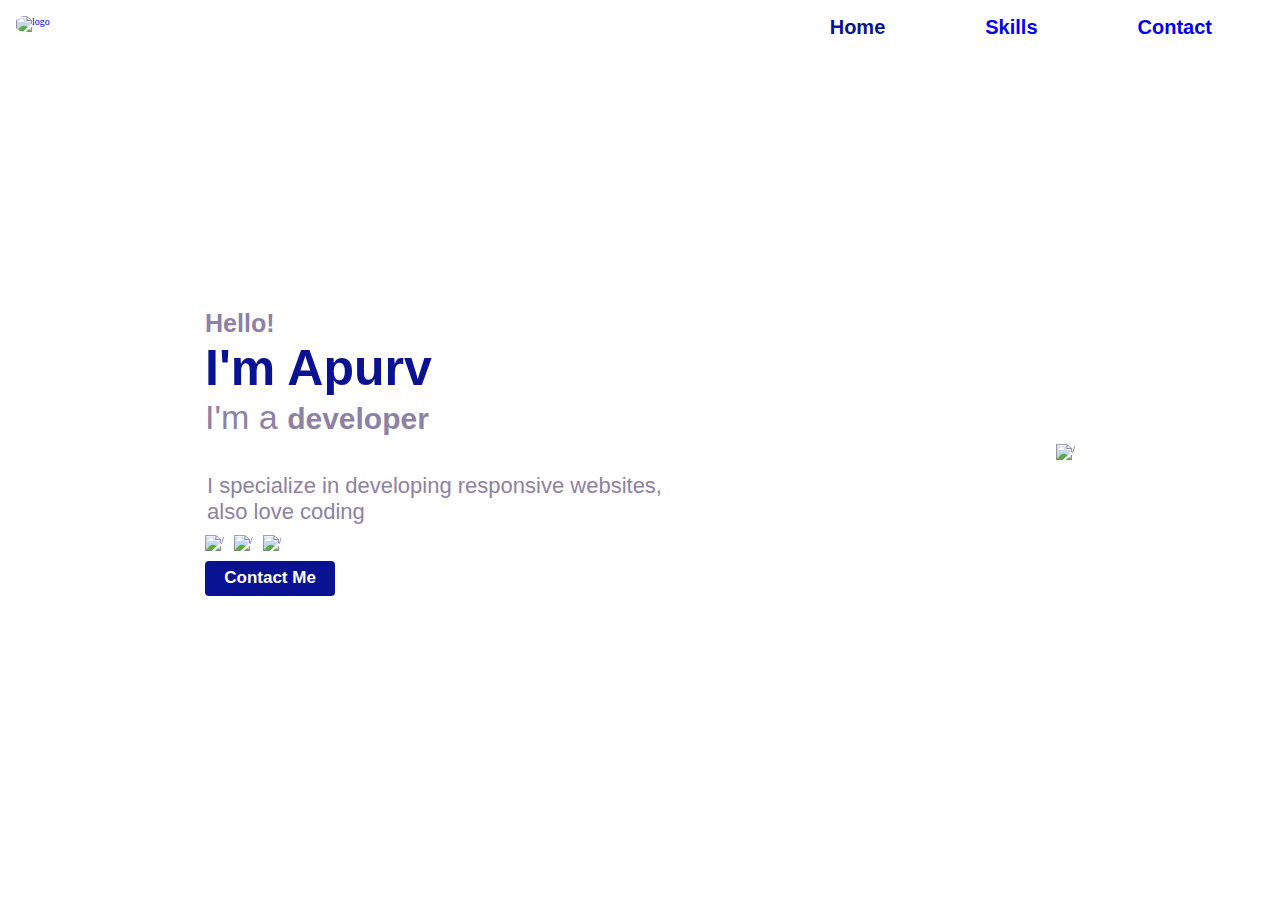
==== index.html @ e3d4ba6a "Add files via upload" ====
<!DOCTYPE html>
<html lang="en">

<head>
    <meta charset="UTF-8">
    <meta name="viewport" content="width=device-width, initial-scale=1.0">
    <title>Apurv Sharma | Portfolio</title>
    <link rel="icon" href="assets/pic/fianlLogo.png" type="image/icon type">
    <link rel="stylesheet" href="port.css">
</head>

<body>
    <header>
        <div class="clll">
            <div class="container">
                <a href="index.html"><img class="syb" src="assets/pic/svgviewer-png-output (5).png" alt="logo"></a>
            </div>
            <div class="menu">
                <div class="mmm1">Home</div>
                <div class="mmm2">
                    <a href="skilll.html">Skills</a>
                </div>
                <div class="mmm3" id="mr"><a href="coooontect.html">Contact</a></div>
            </div>
        </div>
    </header>
    <main>
        <div class="omg">
            <div class="a">
                <span class="hell">Hello!</span>
                <span class="name">I'm Apurv</span>
                <span class="prof">I'm a <span class="b">developer</span> </span>
                <span class="x">I specialize in developing responsive websites,</span>
                <span class="y">also love coding</span>
                <div class="links">
                    <div class="l1">
                        <a href="https://github.com/ApurvSharma7"><img class="l1img" src="assets/pic/girhub.png"
                                alt="/"></a>
                    </div>
                    <div class="l2"><a href="https://www.linkedin.com/in/apurv-sharma-2a2163289/">
                            <img class="l2img" src="assets/pic/linkedin.png" alt="/"></a></div>
                    <div class="l3"><a href="https://stackoverflow.com/users/29012105/apurv-sharma"><img class="l3img"
                                src="assets/pic/stackover.png" alt="/"></a></div>
                </div>
                <div class="btn">
                    <a href="coooontect.html"><button type="button">Contact Me</button></a>
                </div>
            </div>
            <div class="g">
                <img src="assets/pic/Screenshot 2024-12-29 171545.png" alt="/">
            </div>
        </div>
    </main>
</body>

</html>
---- port.css ----
html{
    font-size: 10px;
    height: 100%;
}
body{
    overflow: auto;
}
.syb{
    height: 4rem;
    width: 4rem;
    border-radius: 30%;
    margin: .8rem;
}
.hell{
    color: #8d81a5 !important;
    font-weight:bolder;
    font-family:sans-serif;
    font-size: 2.5rem;
    margin: 0 0 .1rem 0;
}
.a{
    display: flex;
    flex-direction: column;
}
.name{
    font-family:sans-serif;
    color: #091292 !important;
    font-size: 5rem;
    font-weight: 800;
    margin: 0 0 .1rem 0;
}
.b{
    font-family:sans-serif;
    font-size: 2.5rem;
    color: #8d81a5 !important;
    font-size: 3rem;
    font-weight: 900;
    margin: 0 0 .1rem 0;
}
.prof{
    font-family:sans-serif;
    color: #8d81a5 !important;
    font-size: 3.4rem;
    font-weight: 400;
    margin: 0 0 3.6rem 0;
}
.x,.y{
    font-family:sans-serif;
    color: #8d81a5 !important;
    font-size: 2.2rem;
    font-weight: 400;
    margin: 0 0 0 .2rem;
}
.links{
    display: flex;
    flex-direction: row;
}
.l1{
    margin: 1rem 0px 1rem 0px;
}
.l2{
    margin: 1rem 0px 1rem 1rem;
}
.l3{
    margin: 1rem 0px 1rem 1rem;
}
.l1img,.l2img,.l3img{
    height: 3rem;
}
.l1img{
    height: 3.5rem;
}
.btn button{
    background-color: #091292;
    color: white;
    height: 3.5rem;
    width: 13rem;
    text-align: center;
    font-family: sans-serif;
    font-weight: 800;
    font-size: 1.7rem;
    border: none;
    padding: .3rem .1rem .3rem .1rem;
    border: .1rem ;
    border-color: #091292;
    border-radius: .4rem;
}
.father{
    display: flex;
    flex-direction: row;
    justify-content: space-around;
    align-items: center;
}
.g img{
    height: 44rem;
    width: 70rem;
}
.clll{
    display: flex;
    justify-content: space-between;
}
.menu{
    display: flex;
    align-items:center;
    gap: 10rem;
    margin: .8rem;
    margin-right: 6rem;
}
.mmm1,.mmm2,.mmm3{
    color: #091292;
    font-family: sans-serif;
    font-size: 2rem;
    font-weight: 600;
}
a:link{
    text-decoration: none;
}
.mmm1{
    font-weight: 900;
}
.omg{
    min-height: 90vh;
    display: flex;
    flex-wrap: wrap;
    justify-content: space-around;
    align-items: center;
}
@media(max-width: 768px) {
    .g img{
        display: none;
    }
}
@media(max-width: 425px) {
    .clll{
        margin: 2rem;
    
    }
    .menu{
        display: block;
        align-items: center;
        margin: 0%;
    }
    .mmm1,.mmm2,.mmm3{
        color: #091292;
        font-family: sans-serif;
        font-size: 2rem;
        font-weight: 600;
        margin-bottom: 1rem;
    }
    .container{
        display: flex;
        align-items: center;
    }
    .omg{
        align-items:center;
        margin: 6rem;
    }
}
@media(max-width: 556px) {
    .clll{
        margin: 2rem;
    
    }
    .menu{
        display: block;
        align-items: center;
        margin: 0%;
    }
    .mmm1,.mmm2,.mmm3{
        color: #091292;
        font-family: sans-serif;
        font-size: 2rem;
        font-weight: 600;
        margin-bottom: 1rem;
    }
    .container{
        display: flex;
        align-items: center;
    }
}
@media(min-width: 2160px) {
    html{
        font-size: 100%;
    }
}
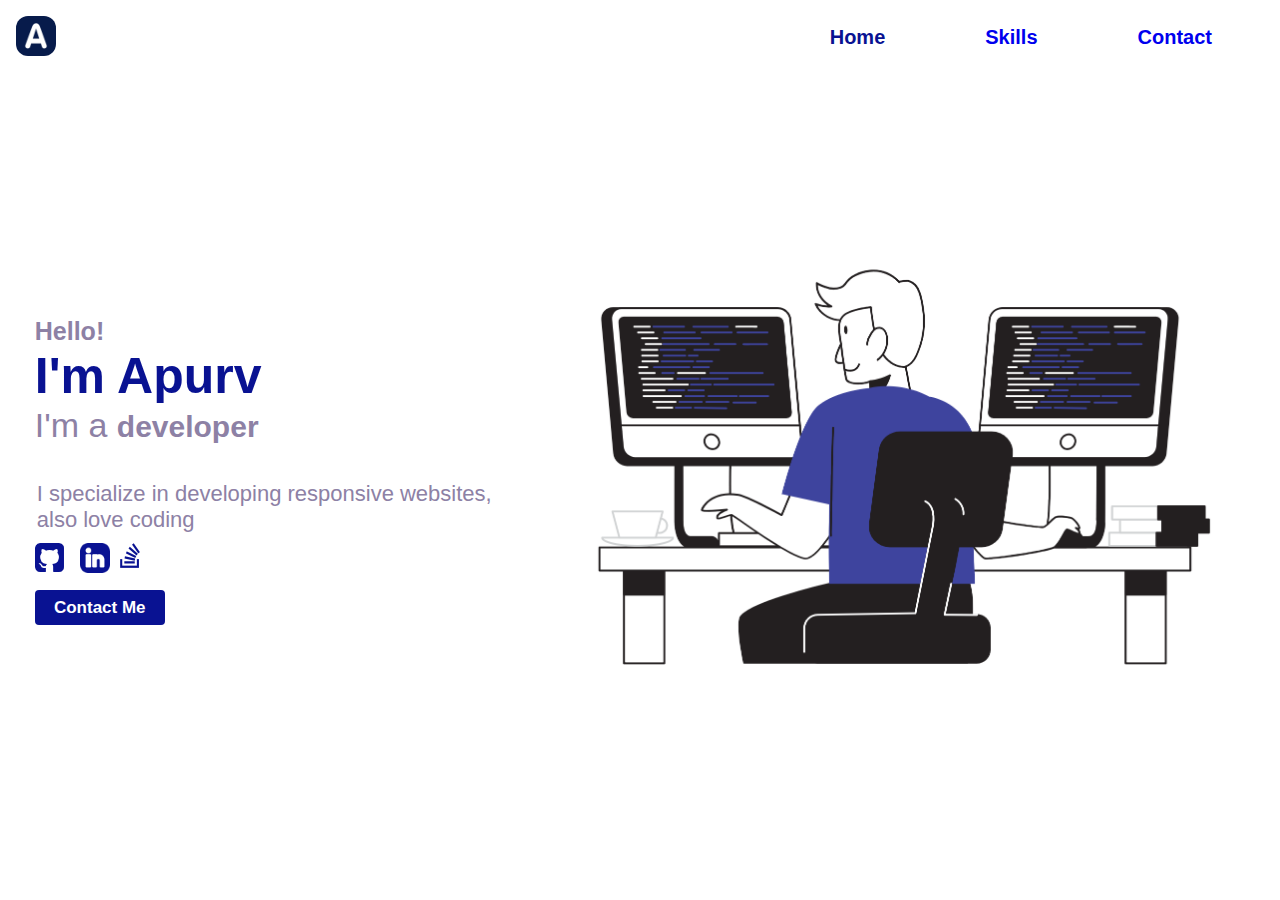
==== commit 8c303796: "Update index.html" ====
--- a/index.html
+++ b/index.html
@@ -5,7 +5,7 @@
     <meta charset="UTF-8">
     <meta name="viewport" content="width=device-width, initial-scale=1.0">
     <title>Apurv Sharma | Portfolio</title>
-    <link rel="icon" href="assets/pic/fianlLogo.png" type="image/icon type">
+    <link rel="icon" href="/assets/pic/fianlLogo.png" type="image/icon type">
     <link rel="stylesheet" href="port.css">
 </head>
 
@@ -53,4 +53,4 @@
     </main>
 </body>
 
-</html>+</html>
